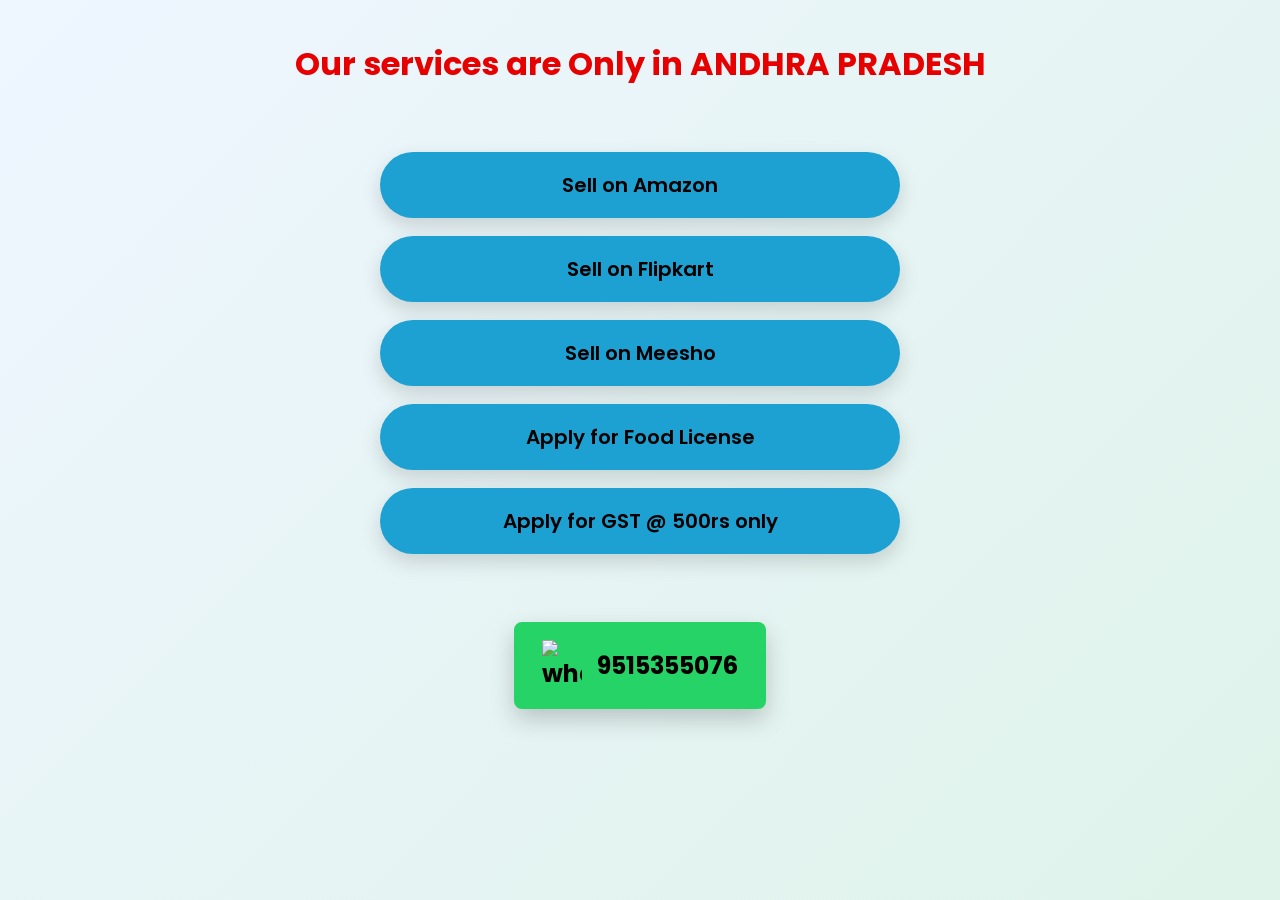
==== index.html @ fdaf3a3e "Add files via upload" ====
<!DOCTYPE html>
<html lang="en">
<head>
<meta charset="UTF-8" />
<meta name="viewport" content="width=device-width, initial-scale=1.0" />
<title>Seller Services Andhra Pradesh</title>
<link href="https://fonts.googleapis.com/css2?family=Poppins:wght@300;400;600;700&display=swap" rel="stylesheet">
<style>
  body{
    margin:0;
    font-family:'Poppins',sans-serif;
    background:linear-gradient(135deg,#eef6ff,#dff3ea);
    display:flex;
    flex-direction:column;
    align-items:center;
    justify-content:flex-start;
    min-height:100vh;
  }
  h1{
    color:#e60000;
    margin-top:40px;
    text-align:center;
    font-weight:700;
  }
  .container{
    margin-top:25px;
    width:90%;
    max-width:520px;
    text-align:center;
  }
  .service-btn{
    display:block;
    background:#1da1d2;
    color:#000;
    text-decoration:none;
    padding:18px;
    margin:18px 0;
    border-radius:40px;
    font-size:20px;
    font-weight:600;
    box-shadow:0 8px 20px rgba(0,0,0,0.15);
    transition:all .25s ease;
  }
  .service-btn:hover{
    transform:translateY(-4px) scale(1.02);
    background:#1490be;
    color:#fff;
  }
  .whatsapp-box{
    margin-top:50px;
    background:#25d366;
    color:#000;
    display:flex;
    align-items:center;
    justify-content:center;
    gap:15px;
    padding:18px 28px;
    border-radius:8px;
    font-size:24px;
    font-weight:700;
    text-decoration:none;
    box-shadow:0 10px 25px rgba(0,0,0,.2);
  }
  .whatsapp-box img{
    width:40px;
  }
</style>
</head>
<body>

<h1>Our services are Only in ANDHRA PRADESH</h1>

<div class="container">
  <a class="service-btn" href="https://wa.me/919515355076">Sell on Amazon</a>
  <a class="service-btn" href="https://wa.me/919515355076">Sell on Flipkart</a>
  <a class="service-btn" href="https://wa.me/919515355076">Sell on Meesho</a>
  <a class="service-btn" href="https://wa.me/919515355076">Apply for Food License</a>
  <a class="service-btn" href="https://wa.me/919515355076">Apply for GST @ 500rs only</a>
</div>

<a class="whatsapp-box" href="https://wa.me/919515355076">
  <img src="https://upload.wikimedia.org/wikipedia/commons/6/6b/WhatsApp.svg" alt="whatsapp">
  9515355076
</a>

</body>
</html>
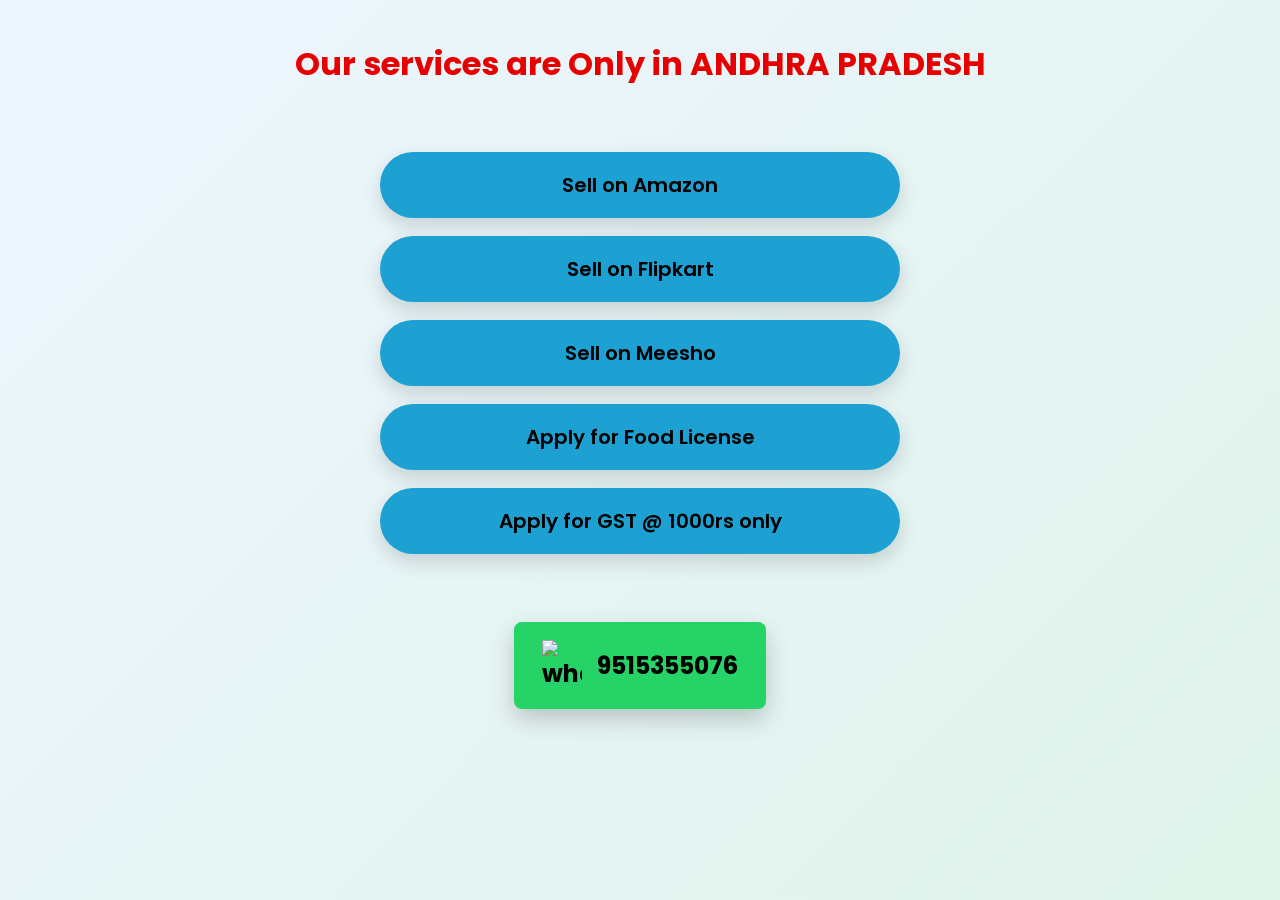
==== commit d974aec0: "Update GST application price from 500 to 1000 rs" ====
--- a/index.html
+++ b/index.html
@@ -75,7 +75,7 @@
   <a class="service-btn" href="https://wa.me/919515355076">Sell on Flipkart</a>
   <a class="service-btn" href="https://wa.me/919515355076">Sell on Meesho</a>
   <a class="service-btn" href="https://wa.me/919515355076">Apply for Food License</a>
-  <a class="service-btn" href="https://wa.me/919515355076">Apply for GST @ 500rs only</a>
+  <a class="service-btn" href="https://wa.me/919515355076">Apply for GST @ 1000rs only</a>
 </div>
 
 <a class="whatsapp-box" href="https://wa.me/919515355076">
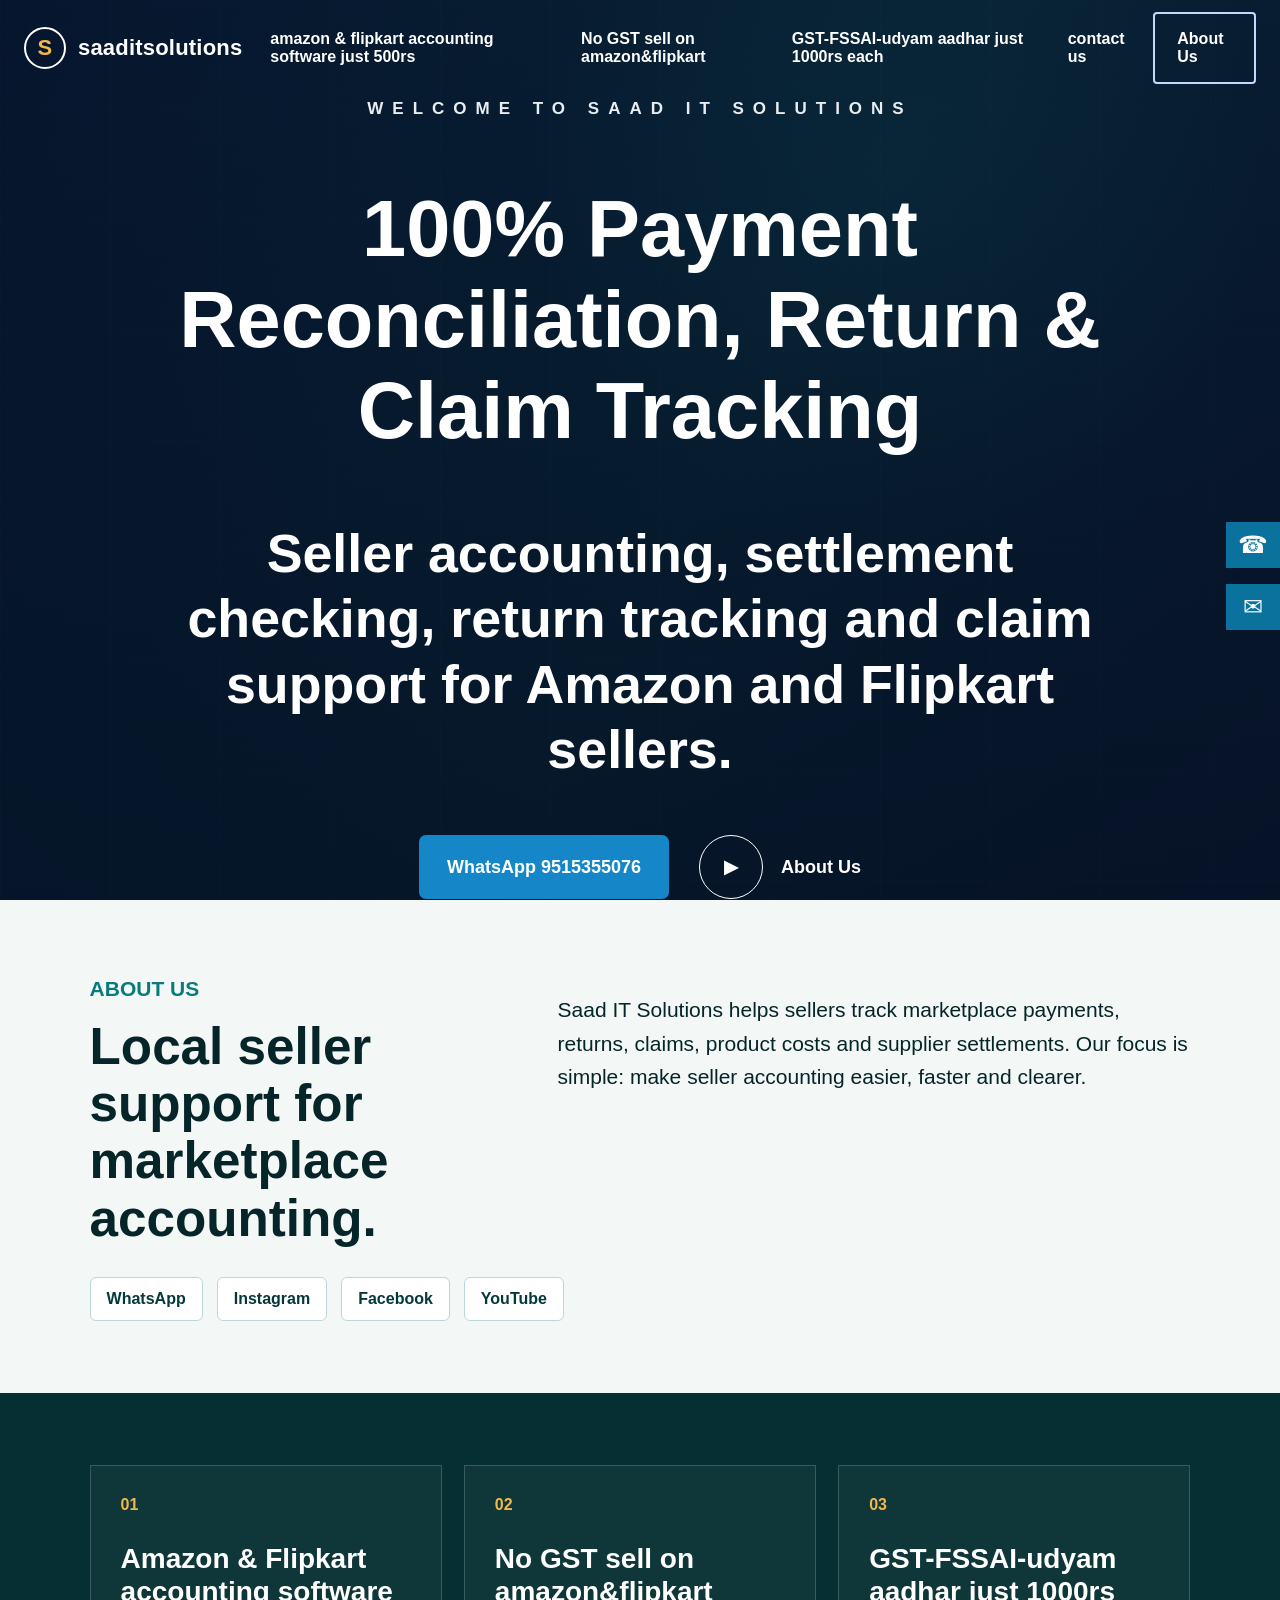
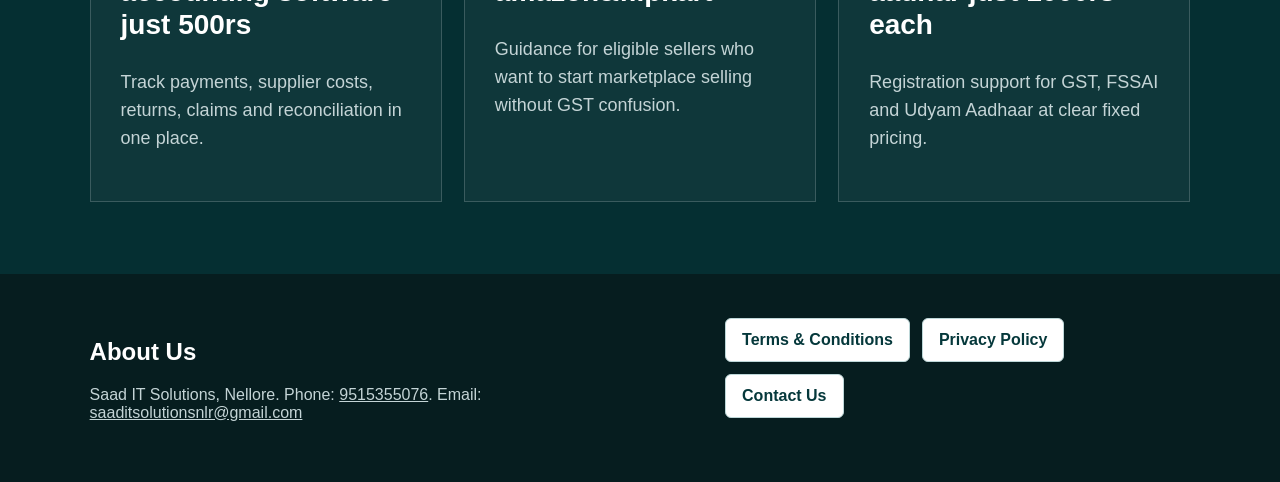
==== commit 5ef312b8: "Add files via upload" ====
--- a/index.html
+++ b/index.html
@@ -1,87 +1,93 @@
-<!DOCTYPE html>
+<!doctype html>
 <html lang="en">
 <head>
-<meta charset="UTF-8" />
-<meta name="viewport" content="width=device-width, initial-scale=1.0" />
-<title>Seller Services Andhra Pradesh</title>
-<link href="https://fonts.googleapis.com/css2?family=Poppins:wght@300;400;600;700&display=swap" rel="stylesheet">
-<style>
-  body{
-    margin:0;
-    font-family:'Poppins',sans-serif;
-    background:linear-gradient(135deg,#eef6ff,#dff3ea);
-    display:flex;
-    flex-direction:column;
-    align-items:center;
-    justify-content:flex-start;
-    min-height:100vh;
-  }
-  h1{
-    color:#e60000;
-    margin-top:40px;
-    text-align:center;
-    font-weight:700;
-  }
-  .container{
-    margin-top:25px;
-    width:90%;
-    max-width:520px;
-    text-align:center;
-  }
-  .service-btn{
-    display:block;
-    background:#1da1d2;
-    color:#000;
-    text-decoration:none;
-    padding:18px;
-    margin:18px 0;
-    border-radius:40px;
-    font-size:20px;
-    font-weight:600;
-    box-shadow:0 8px 20px rgba(0,0,0,0.15);
-    transition:all .25s ease;
-  }
-  .service-btn:hover{
-    transform:translateY(-4px) scale(1.02);
-    background:#1490be;
-    color:#fff;
-  }
-  .whatsapp-box{
-    margin-top:50px;
-    background:#25d366;
-    color:#000;
-    display:flex;
-    align-items:center;
-    justify-content:center;
-    gap:15px;
-    padding:18px 28px;
-    border-radius:8px;
-    font-size:24px;
-    font-weight:700;
-    text-decoration:none;
-    box-shadow:0 10px 25px rgba(0,0,0,.2);
-  }
-  .whatsapp-box img{
-    width:40px;
-  }
-</style>
+  <meta charset="utf-8">
+  <meta name="viewport" content="width=device-width, initial-scale=1">
+  <title>Saad IT Solutions | Amazon & Flipkart Seller Services</title>
+  <meta name="description" content="Saad IT Solutions provides Amazon and Flipkart seller accounting software, payment reconciliation, return tracking, claim tracking, GST, FSSAI and Udyam Aadhaar support.">
+  <link rel="stylesheet" href="styles.css">
 </head>
 <body>
+  <header class="site-header">
+    <nav class="nav">
+      <a class="brand" href="index.html" aria-label="Saad IT Solutions home">
+        <span class="brand-mark">S</span>
+        <span>saaditsolutions</span>
+      </a>
+      <button class="menu-button" type="button" aria-label="Open menu">☰</button>
+      <div class="nav-links">
+        <a href="#software">amazon & flipkart accounting software just 500rs</a>
+        <a href="#nogst">No GST sell on amazon&flipkart</a>
+        <a href="#registrations">GST-FSSAI-udyam aadhar just 1000rs each</a>
+        <a href="contact-us.html">contact us</a>
+        <a class="outline-link" href="#about">About Us</a>
+      </div>
+    </nav>
+  </header>
 
-<h1>Our services are Only in ANDHRA PRADESH</h1>
+  <main>
+    <section class="hero">
+      <div class="hero-overlay"></div>
+      <div class="hero-content">
+        <p class="eyebrow">WELCOME TO SAAD IT SOLUTIONS</p>
+        <h1>100% Payment Reconciliation, Return & Claim Tracking</h1>
+        <p class="hero-subtitle">Seller accounting, settlement checking, return tracking and claim support for Amazon and Flipkart sellers.</p>
+        <div class="hero-actions">
+          <a class="primary-button" href="https://wa.me/919515355076">WhatsApp 9515355076</a>
+          <a class="play-link" href="#about"><span>▶</span> About Us</a>
+        </div>
+      </div>
+      <aside class="floating-contact" aria-label="Quick contact">
+        <a href="tel:+919515355076">☎</a>
+        <a href="mailto:saaditsolutionsnlr@gmail.com">✉</a>
+      </aside>
+    </section>
 
-<div class="container">
-  <a class="service-btn" href="https://wa.me/919515355076">Sell on Amazon</a>
-  <a class="service-btn" href="https://wa.me/919515355076">Sell on Flipkart</a>
-  <a class="service-btn" href="https://wa.me/919515355076">Sell on Meesho</a>
-  <a class="service-btn" href="https://wa.me/919515355076">Apply for Food License</a>
-  <a class="service-btn" href="https://wa.me/919515355076">Apply for GST @ 1000rs only</a>
-</div>
+    <section id="about" class="section about-band">
+      <div class="section-grid">
+        <div>
+          <p class="section-kicker">About Us</p>
+          <h2>Local seller support for marketplace accounting.</h2>
+        </div>
+        <p>Saad IT Solutions helps sellers track marketplace payments, returns, claims, product costs and supplier settlements. Our focus is simple: make seller accounting easier, faster and clearer.</p>
+      </div>
+      <div class="social-row">
+        <a href="https://wa.me/919515355076" target="_blank" rel="noopener">WhatsApp</a>
+        <a href="https://www.instagram.com/saaditsolutionsnlr" target="_blank" rel="noopener">Instagram</a>
+        <a href="https://www.facebook.com/profile.php?id=61586470355274" target="_blank" rel="noopener">Facebook</a>
+        <a href="https://www.youtube.com/@sardarsaadit" target="_blank" rel="noopener">YouTube</a>
+      </div>
+    </section>
 
-<a class="whatsapp-box" href="https://wa.me/919515355076">
-  <img src="https://upload.wikimedia.org/wikipedia/commons/6/6b/WhatsApp.svg" alt="whatsapp">
-  9515355076
-</a>
+    <section class="section services">
+      <article id="software" class="service-card">
+        <span class="service-number">01</span>
+        <h3>Amazon & Flipkart accounting software just 500rs</h3>
+        <p>Track payments, supplier costs, returns, claims and reconciliation in one place.</p>
+      </article>
+      <article id="nogst" class="service-card">
+        <span class="service-number">02</span>
+        <h3>No GST sell on amazon&flipkart</h3>
+        <p>Guidance for eligible sellers who want to start marketplace selling without GST confusion.</p>
+      </article>
+      <article id="registrations" class="service-card">
+        <span class="service-number">03</span>
+        <h3>GST-FSSAI-udyam aadhar just 1000rs each</h3>
+        <p>Registration support for GST, FSSAI and Udyam Aadhaar at clear fixed pricing.</p>
+      </article>
+    </section>
+  </main>
 
+  <footer class="site-footer">
+    <div>
+      <h2>About Us</h2>
+      <p>Saad IT Solutions, Nellore. Phone: <a href="https://wa.me/919515355076">9515355076</a>. Email: <a href="mailto:saaditsolutionsnlr@gmail.com">saaditsolutionsnlr@gmail.com</a></p>
+    </div>
+    <div class="footer-links">
+      <a href="terms-conditions.html">Terms & Conditions</a>
+      <a href="privacy-policy.html">Privacy Policy</a>
+      <a href="contact-us.html">Contact Us</a>
+    </div>
+  </footer>
 </body>
 </html>
--- a/styles.css
+++ b/styles.css
@@ -0,0 +1,387 @@
+:root {
+  --bg: #061d1f;
+  --bg-soft: #0c3437;
+  --teal: #087b7a;
+  --teal-light: #18a6a1;
+  --gold: #f1b84b;
+  --text: #ffffff;
+  --muted: #c4d4d6;
+  --paper: #f4f8f8;
+  --ink: #062528;
+  --line: rgba(255,255,255,.18);
+}
+
+* { box-sizing: border-box; }
+
+body {
+  margin: 0;
+  font-family: Arial, Helvetica, sans-serif;
+  color: var(--text);
+  background: var(--bg);
+}
+
+a { color: inherit; }
+
+.site-header {
+  position: absolute;
+  inset: 0 0 auto 0;
+  z-index: 10;
+}
+
+.site-header.compact {
+  position: static;
+  background: #052f32;
+}
+
+.nav {
+  width: min(1480px, calc(100% - 48px));
+  margin: 0 auto;
+  min-height: 96px;
+  display: flex;
+  align-items: center;
+  gap: 28px;
+}
+
+.brand {
+  display: inline-flex;
+  align-items: center;
+  gap: 12px;
+  text-decoration: none;
+  font-size: 22px;
+  font-weight: 800;
+  letter-spacing: .2px;
+}
+
+.brand-mark {
+  width: 42px;
+  height: 42px;
+  display: grid;
+  place-items: center;
+  border: 2px solid #fff;
+  border-radius: 50%;
+  color: var(--gold);
+  font-weight: 900;
+}
+
+.menu-button {
+  display: none;
+}
+
+.nav-links {
+  margin-left: auto;
+  display: flex;
+  align-items: center;
+  gap: 24px;
+  font-size: 16px;
+  font-weight: 700;
+}
+
+.nav-links a {
+  text-decoration: none;
+}
+
+.outline-link {
+  border: 2px solid #c8d5ff;
+  padding: 16px 22px;
+  border-radius: 4px;
+}
+
+.hero {
+  min-height: 100vh;
+  position: relative;
+  display: grid;
+  place-items: center;
+  overflow: hidden;
+  background:
+    linear-gradient(rgba(6, 22, 46, .74), rgba(5, 18, 38, .9)),
+    radial-gradient(circle at 70% 20%, rgba(24, 166, 161, .32), transparent 32%),
+    linear-gradient(120deg, #07152f, #0d3f43 55%, #11152e);
+}
+
+.hero::before {
+  content: "";
+  position: absolute;
+  inset: 0;
+  background:
+    linear-gradient(90deg, rgba(255,255,255,.03) 1px, transparent 1px),
+    linear-gradient(rgba(255,255,255,.025) 1px, transparent 1px);
+  background-size: 110px 110px;
+  opacity: .35;
+}
+
+.hero-content {
+  position: relative;
+  width: min(1160px, calc(100% - 36px));
+  text-align: center;
+  padding-top: 96px;
+}
+
+.eyebrow {
+  margin: 0 0 64px;
+  letter-spacing: 9px;
+  font-size: 17px;
+  font-weight: 800;
+  color: #e8eef0;
+}
+
+.hero h1 {
+  margin: 0 auto;
+  max-width: 1050px;
+  font-size: clamp(46px, 6.2vw, 86px);
+  line-height: 1.15;
+  font-weight: 900;
+}
+
+.hero-subtitle {
+  margin: 64px auto 0;
+  max-width: 980px;
+  font-size: clamp(30px, 4.2vw, 58px);
+  line-height: 1.22;
+  font-weight: 850;
+}
+
+.hero-actions {
+  margin-top: 52px;
+  display: flex;
+  justify-content: center;
+  align-items: center;
+  gap: 30px;
+  flex-wrap: wrap;
+}
+
+.primary-button {
+  display: inline-flex;
+  align-items: center;
+  justify-content: center;
+  min-width: 250px;
+  min-height: 64px;
+  background: #1586c8;
+  color: #fff;
+  text-decoration: none;
+  border-radius: 7px;
+  font-weight: 800;
+  font-size: 18px;
+}
+
+.play-link {
+  display: inline-flex;
+  align-items: center;
+  gap: 18px;
+  text-decoration: none;
+  font-size: 18px;
+  font-weight: 800;
+}
+
+.play-link span {
+  width: 64px;
+  height: 64px;
+  display: grid;
+  place-items: center;
+  border: 1px solid #fff;
+  border-radius: 50%;
+}
+
+.floating-contact {
+  position: fixed;
+  right: 0;
+  top: 58%;
+  z-index: 20;
+  display: grid;
+  gap: 16px;
+}
+
+.floating-contact a {
+  width: 54px;
+  height: 46px;
+  display: grid;
+  place-items: center;
+  background: #0b719d;
+  color: #fff;
+  text-decoration: none;
+  font-size: 24px;
+}
+
+.section {
+  padding: 72px min(7vw, 110px);
+}
+
+.about-band {
+  background: #f3f7f6;
+  color: var(--ink);
+}
+
+.section-grid {
+  display: grid;
+  grid-template-columns: minmax(260px, 420px) 1fr;
+  gap: 48px;
+  align-items: start;
+}
+
+.section-kicker {
+  margin: 0 0 12px;
+  color: var(--teal);
+  font-weight: 900;
+  text-transform: uppercase;
+}
+
+.about-band h2 {
+  margin: 0;
+  font-size: clamp(30px, 4vw, 52px);
+  line-height: 1.12;
+}
+
+.about-band p {
+  font-size: 21px;
+  line-height: 1.6;
+}
+
+.social-row {
+  display: flex;
+  flex-wrap: wrap;
+  gap: 14px;
+  margin-top: 30px;
+}
+
+.social-row a,
+.footer-links a {
+  color: #05383b;
+  text-decoration: none;
+  border: 1px solid #bdd7d8;
+  padding: 12px 16px;
+  border-radius: 6px;
+  background: #fff;
+  font-weight: 800;
+}
+
+.services {
+  display: grid;
+  grid-template-columns: repeat(3, 1fr);
+  gap: 22px;
+  background: #052f32;
+}
+
+.service-card {
+  border: 1px solid var(--line);
+  padding: 30px;
+  min-height: 250px;
+  background: rgba(255,255,255,.04);
+}
+
+.service-number {
+  color: var(--gold);
+  font-weight: 900;
+}
+
+.service-card h3 {
+  font-size: 28px;
+  line-height: 1.18;
+}
+
+.service-card p {
+  color: var(--muted);
+  font-size: 18px;
+  line-height: 1.55;
+}
+
+.site-footer {
+  display: flex;
+  justify-content: space-between;
+  gap: 32px;
+  padding: 44px min(7vw, 110px);
+  background: #061d1f;
+  color: #fff;
+}
+
+.site-footer p {
+  max-width: 760px;
+  color: var(--muted);
+}
+
+.footer-links {
+  display: flex;
+  gap: 12px;
+  flex-wrap: wrap;
+  align-content: start;
+}
+
+.legal-page {
+  max-width: 980px;
+  margin: 0 auto;
+  padding: 64px 24px;
+  color: var(--ink);
+  background: #fff;
+  min-height: 70vh;
+}
+
+.legal-page h1 {
+  font-size: 46px;
+  margin-top: 0;
+}
+
+.legal-page h2 {
+  margin-top: 34px;
+  color: var(--teal);
+}
+
+.legal-page p {
+  font-size: 18px;
+  line-height: 1.7;
+}
+
+.contact-grid {
+  display: grid;
+  grid-template-columns: repeat(2, 1fr);
+  gap: 18px;
+}
+
+.contact-grid section {
+  border: 1px solid #d6e2e2;
+  border-radius: 8px;
+  padding: 22px;
+}
+
+@media (max-width: 900px) {
+  .site-header {
+    position: static;
+    background: #052f32;
+  }
+  .nav {
+    width: min(100% - 28px, 760px);
+    min-height: auto;
+    padding: 18px 0;
+    align-items: flex-start;
+    flex-direction: column;
+  }
+  .menu-button { display: none; }
+  .nav-links {
+    margin-left: 0;
+    flex-direction: column;
+    align-items: flex-start;
+    gap: 14px;
+  }
+  .outline-link {
+    padding: 10px 14px;
+  }
+  .hero {
+    min-height: auto;
+    padding: 72px 0;
+  }
+  .hero-content {
+    padding-top: 0;
+  }
+  .eyebrow {
+    margin-bottom: 34px;
+    letter-spacing: 5px;
+  }
+  .hero-subtitle {
+    margin-top: 36px;
+  }
+  .section-grid,
+  .services,
+  .contact-grid {
+    grid-template-columns: 1fr;
+  }
+  .site-footer {
+    flex-direction: column;
+  }
+}
